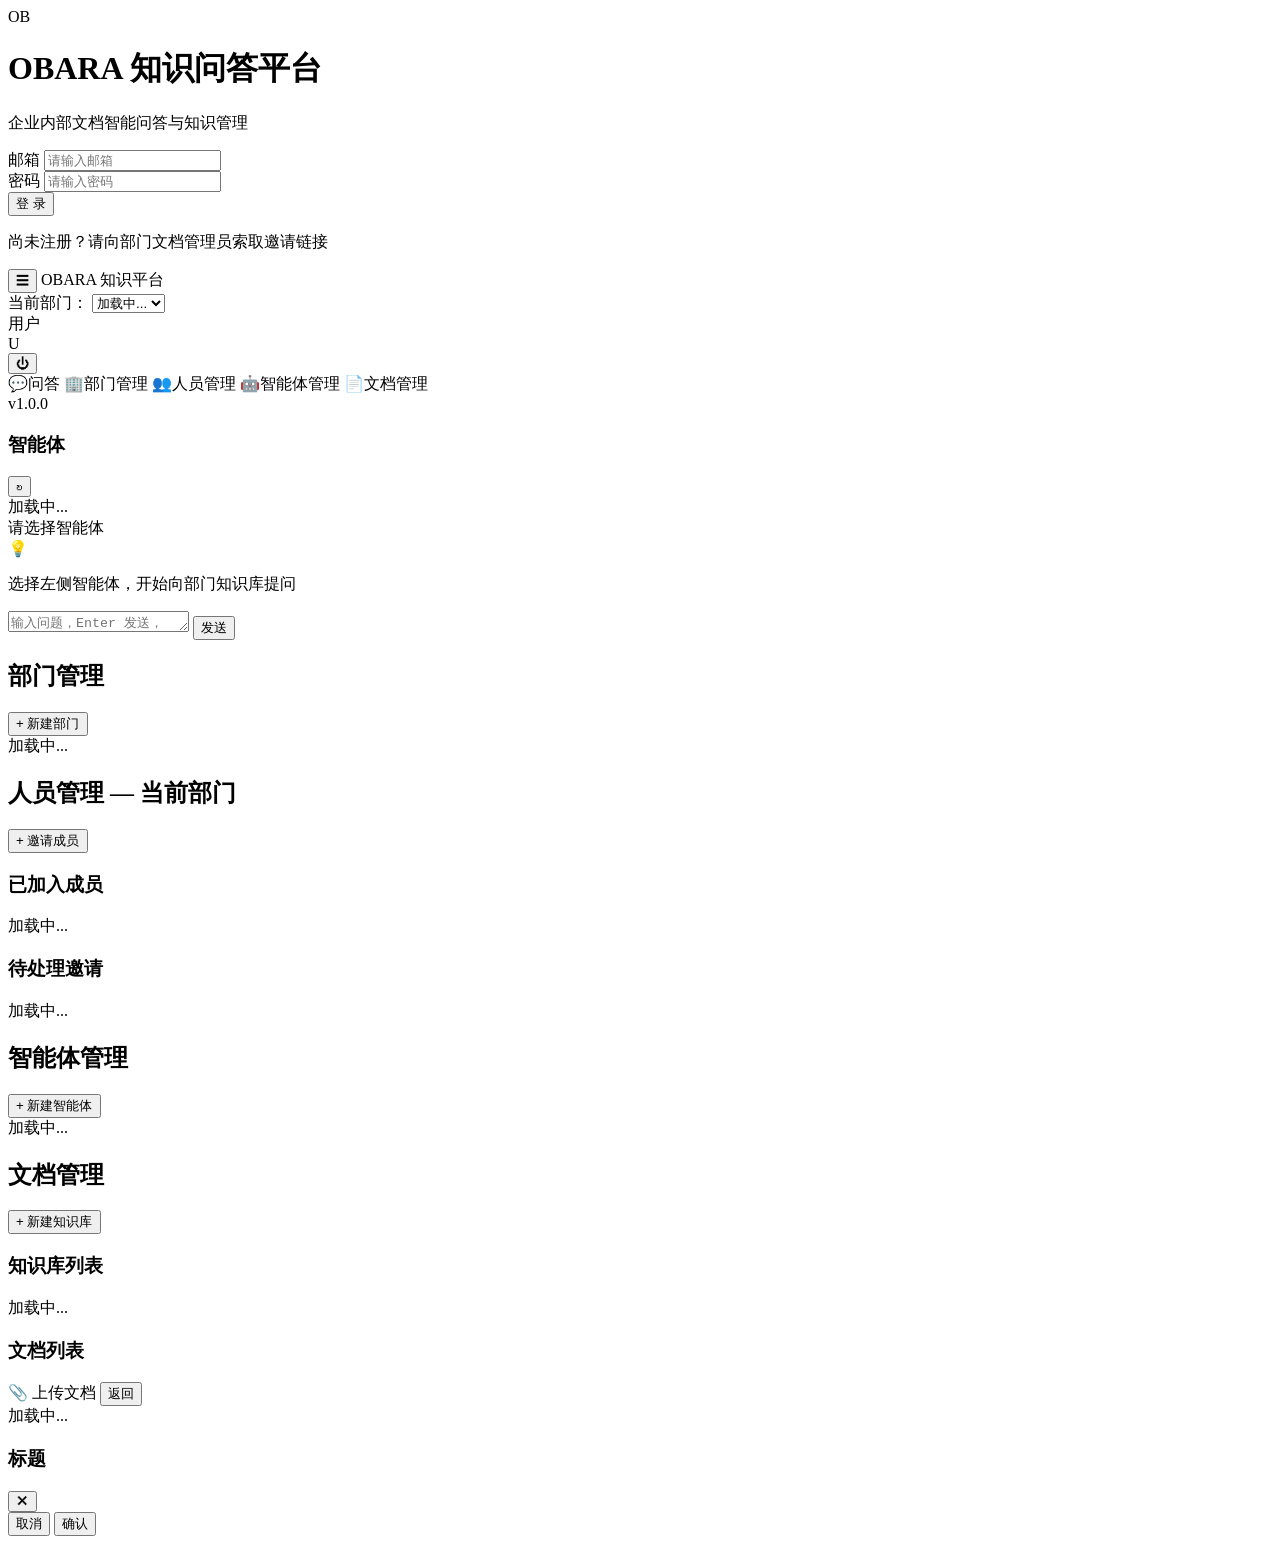
==== portal/index.html @ 09c195a7 "feat: 新增多租户门户及相关初始化脚本和文档 新增多租户部门隔离方案文档、16个部门人员数据、多租户初始化脚本、新端口门户（含静态页面、样式、服务端），更新.gitignore和README、sc" ====
<!DOCTYPE html>
<html lang="zh-CN">
<head>
  <meta charset="UTF-8" />
  <meta name="viewport" content="width=device-width, initial-scale=1.0" />
  <title>OBARA 知识问答平台</title>
  <link rel="stylesheet" href="/styles.css" />
</head>
<body>
  <!-- 登录页 -->
  <div id="login-page" class="login-page">
    <div class="login-card">
      <div class="login-logo">
        <div class="logo-icon">OB</div>
        <h1>OBARA 知识问答平台</h1>
        <p class="login-subtitle">企业内部文档智能问答与知识管理</p>
      </div>
      <form id="login-form" class="login-form">
        <div class="form-group">
          <label>邮箱</label>
          <input type="email" id="login-email" placeholder="请输入邮箱" required />
        </div>
        <div class="form-group">
          <label>密码</label>
          <input type="password" id="login-password" placeholder="请输入密码" required />
        </div>
        <button type="submit" class="btn btn-primary btn-block">登 录</button>
        <p class="login-hint">尚未注册？请向部门文档管理员索取邀请链接</p>
      </form>
    </div>
  </div>

  <!-- 主应用 -->
  <div id="app" class="app hidden">
    <!-- 顶部栏 -->
    <header class="topbar">
      <div class="topbar-left">
        <button class="sidebar-toggle" onclick="toggleSidebar()">☰</button>
        <span class="brand">OBARA 知识平台</span>
      </div>
      <div class="topbar-center">
        <div class="tenant-switcher">
          <label>当前部门：</label>
          <select id="tenant-select" onchange="switchTenant(this.value)">
            <option value="">加载中...</option>
          </select>
        </div>
      </div>
      <div class="topbar-right">
        <span id="user-name" class="user-name">用户</span>
        <div class="user-avatar" id="user-avatar">U</div>
        <button class="btn-icon" title="退出" onclick="logout()">⏻</button>
      </div>
    </header>

    <!-- 侧边栏 -->
    <aside id="sidebar" class="sidebar">
      <nav class="nav-menu">
        <a class="nav-item active" data-page="chat" onclick="showPage('chat')">
          <span class="nav-icon">💬</span><span>问答</span>
        </a>
        <a class="nav-item" data-page="departments" onclick="showPage('departments')">
          <span class="nav-icon">🏢</span><span>部门管理</span>
        </a>
        <a class="nav-item" data-page="members" onclick="showPage('members')">
          <span class="nav-icon">👥</span><span>人员管理</span>
        </a>
        <a class="nav-item" data-page="agents" onclick="showPage('agents')">
          <span class="nav-icon">🤖</span><span>智能体管理</span>
        </a>
        <a class="nav-item" data-page="documents" onclick="showPage('documents')">
          <span class="nav-icon">📄</span><span>文档管理</span>
        </a>
      </nav>
      <div class="sidebar-footer">
        <span class="version">v1.0.0</span>
      </div>
    </aside>

    <!-- 主内容区 -->
    <main id="main-content" class="main-content">
      <!-- 问答页 -->
      <section id="page-chat" class="page active">
        <div class="chat-layout">
          <div class="chat-sidebar">
            <div class="chat-sidebar-header">
              <h3>智能体</h3>
              <button class="btn-icon-sm" title="刷新" onclick="loadAgentsForChat()">↻</button>
            </div>
            <div id="agent-list" class="agent-list">
              <div class="empty-tip">加载中...</div>
            </div>
          </div>
          <div class="chat-main">
            <div id="chat-header" class="chat-header">
              <span class="chat-agent-name">请选择智能体</span>
            </div>
            <div id="chat-messages" class="chat-messages">
              <div class="chat-placeholder">
                <div class="chat-placeholder-icon">💡</div>
                <p>选择左侧智能体，开始向部门知识库提问</p>
              </div>
            </div>
            <div class="chat-input-area">
              <textarea id="chat-input" placeholder="输入问题，Enter 发送，Shift+Enter 换行..." rows="1"></textarea>
              <button class="btn btn-primary btn-send" onclick="sendMessage()">发送</button>
            </div>
          </div>
        </div>
      </section>

      <!-- 部门管理页 -->
      <section id="page-departments" class="page">
        <div class="page-header">
          <h2>部门管理</h2>
          <button class="btn btn-primary" onclick="showCreateTenantModal()">+ 新建部门</button>
        </div>
        <div class="card">
          <div id="tenant-table" class="data-table">加载中...</div>
        </div>
      </section>

      <!-- 人员管理页 -->
      <section id="page-members" class="page">
        <div class="page-header">
          <h2>人员管理 — <span id="members-dept-name" class="muted">当前部门</span></h2>
          <button class="btn btn-primary" onclick="showInviteModal()">+ 邀请成员</button>
        </div>
        <div class="card">
          <h3 class="section-title">已加入成员</h3>
          <div id="member-table" class="data-table">加载中...</div>
        </div>
        <div class="card">
          <h3 class="section-title">待处理邀请</h3>
          <div id="invitation-table" class="data-table">加载中...</div>
        </div>
      </section>

      <!-- 智能体管理页 -->
      <section id="page-agents" class="page">
        <div class="page-header">
          <h2>智能体管理</h2>
          <button class="btn btn-primary" onclick="showAgentModal()">+ 新建智能体</button>
        </div>
        <div class="card">
          <div id="agent-table" class="data-table">加载中...</div>
        </div>
      </section>

      <!-- 文档管理页 -->
      <section id="page-documents" class="page">
        <div class="page-header">
          <h2>文档管理</h2>
          <button class="btn btn-primary" onclick="showKbModal()">+ 新建知识库</button>
        </div>
        <div class="card">
          <h3 class="section-title">知识库列表</h3>
          <div id="kb-table" class="data-table">加载中...</div>
        </div>
        <div id="kb-detail" class="card hidden">
          <div class="page-header">
            <h3 id="kb-detail-title">文档列表</h3>
            <div>
              <label class="btn btn-secondary">
                📎 上传文档
                <input type="file" id="doc-upload" multiple style="display:none" onchange="uploadDocuments(this)" />
              </label>
              <button class="btn btn-ghost" onclick="closeKbDetail()">返回</button>
            </div>
          </div>
          <div id="doc-table" class="data-table">加载中...</div>
        </div>
      </section>
    </main>
  </div>

  <!-- 通用弹窗 -->
  <div id="modal-overlay" class="modal-overlay hidden" onclick="closeModal(event)">
    <div class="modal" onclick="event.stopPropagation()">
      <div class="modal-header">
        <h3 id="modal-title">标题</h3>
        <button class="btn-icon" onclick="closeModal()">✕</button>
      </div>
      <div id="modal-body" class="modal-body"></div>
      <div class="modal-footer">
        <button class="btn btn-ghost" onclick="closeModal()">取消</button>
        <button id="modal-confirm" class="btn btn-primary">确认</button>
      </div>
    </div>
  </div>

  <!-- Toast -->
  <div id="toast" class="toast hidden"></div>

  <script src="/app.js"></script>
</body>
</html>
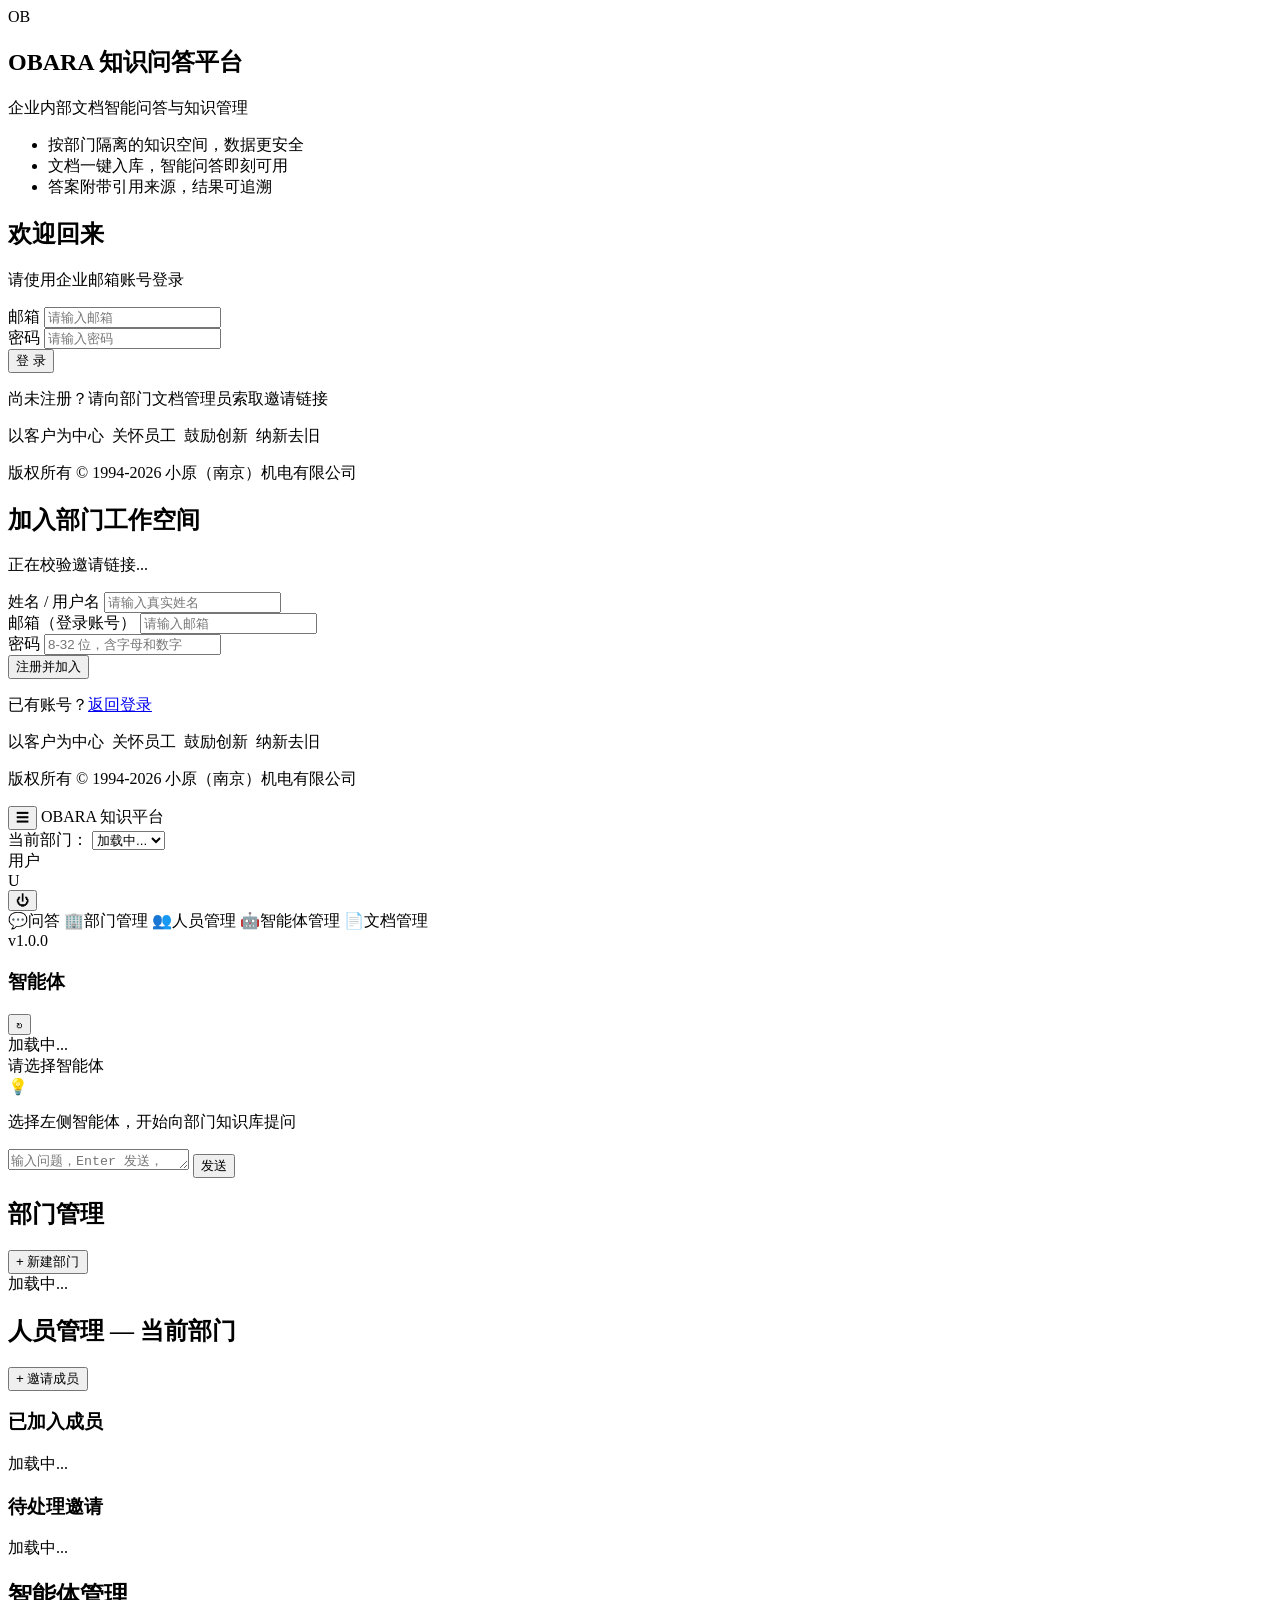
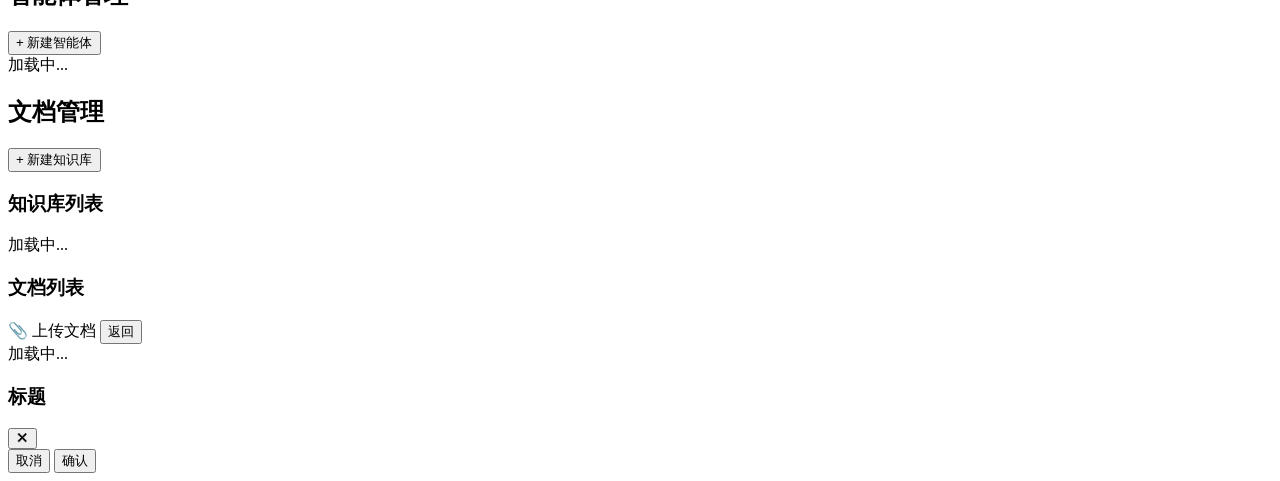
==== commit aee4cd88: "feat: 多租户邮箱规范化及门户界面优化 - 新增 gen-emails.py 脚本，按「姓全拼+名首字母」规则生成企业邮箱 - 更新 docs 文档，新增邮箱生成规则和多部门人员处理说明 - 优化" ====
--- a/portal/index.html
+++ b/portal/index.html
@@ -9,25 +9,75 @@
 <body>
   <!-- 登录页 -->
   <div id="login-page" class="login-page">
-    <div class="login-card">
-      <div class="login-logo">
-        <div class="logo-icon">OB</div>
-        <h1>OBARA 知识问答平台</h1>
-        <p class="login-subtitle">企业内部文档智能问答与知识管理</p>
-      </div>
-      <form id="login-form" class="login-form">
-        <div class="form-group">
-          <label>邮箱</label>
-          <input type="email" id="login-email" placeholder="请输入邮箱" required />
-        </div>
-        <div class="form-group">
-          <label>密码</label>
-          <input type="password" id="login-password" placeholder="请输入密码" required />
-        </div>
-        <button type="submit" class="btn btn-primary btn-block">登 录</button>
-        <p class="login-hint">尚未注册？请向部门文档管理员索取邀请链接</p>
-      </form>
+    <div class="login-shell">
+      <section class="login-brand">
+        <div class="brand-mark">OB</div>
+        <h1 class="brand-title">OBARA 知识问答平台</h1>
+        <p class="brand-subtitle">企业内部文档智能问答与知识管理</p>
+        <ul class="brand-points">
+          <li>按部门隔离的知识空间，数据更安全</li>
+          <li>文档一键入库，智能问答即刻可用</li>
+          <li>答案附带引用来源，结果可追溯</li>
+        </ul>
+      </section>
+
+      <section class="login-card">
+        <header class="login-card-head">
+          <h2>欢迎回来</h2>
+          <p>请使用企业邮箱账号登录</p>
+        </header>
+        <form id="login-form" class="login-form">
+          <div class="form-group">
+            <label for="login-email">邮箱</label>
+            <input type="email" id="login-email" placeholder="请输入邮箱" autocomplete="username" required />
+          </div>
+          <div class="form-group">
+            <label for="login-password">密码</label>
+            <input type="password" id="login-password" placeholder="请输入密码" autocomplete="current-password" required />
+          </div>
+          <button type="submit" class="btn btn-primary btn-block">登 录</button>
+          <p class="login-hint">尚未注册？请向部门文档管理员索取邀请链接</p>
+        </form>
+      </section>
     </div>
+
+    <footer class="login-footer">
+      <p class="footer-slogan">以客户为中心&nbsp;&nbsp;关怀员工&nbsp;&nbsp;鼓励创新&nbsp;&nbsp;纳新去旧</p>
+      <p class="footer-copy">版权所有 © 1994-<span class="footer-year">2026</span>&nbsp;小原（南京）机电有限公司</p>
+    </footer>
+  </div>
+
+  <!-- 邀请注册页（/register?token=...） -->
+  <div id="register-page" class="login-page hidden">
+    <div class="login-shell login-shell-center">
+      <section class="login-card">
+        <header class="login-card-head">
+          <h2>加入部门工作空间</h2>
+          <p id="register-subtitle">正在校验邀请链接...</p>
+        </header>
+        <form id="register-form" class="login-form">
+          <div class="form-group">
+            <label for="register-username">姓名 / 用户名</label>
+            <input id="register-username" placeholder="请输入真实姓名" required />
+          </div>
+          <div class="form-group">
+            <label for="register-email">邮箱（登录账号）</label>
+            <input type="email" id="register-email" placeholder="请输入邮箱" autocomplete="username" required />
+          </div>
+          <div class="form-group">
+            <label for="register-password">密码</label>
+            <input type="password" id="register-password" placeholder="8-32 位，含字母和数字" autocomplete="new-password" required />
+          </div>
+          <button type="submit" class="btn btn-primary btn-block">注册并加入</button>
+          <p class="login-hint">已有账号？<a href="/" onclick="event.preventDefault();showLoginOnly()">返回登录</a></p>
+        </form>
+      </section>
+    </div>
+
+    <footer class="login-footer">
+      <p class="footer-slogan">以客户为中心&nbsp;&nbsp;关怀员工&nbsp;&nbsp;鼓励创新&nbsp;&nbsp;纳新去旧</p>
+      <p class="footer-copy">版权所有 © 1994-<span class="footer-year">2026</span>&nbsp;小原（南京）机电有限公司</p>
+    </footer>
   </div>
 
   <!-- 主应用 -->
@@ -113,7 +163,7 @@
       <section id="page-departments" class="page">
         <div class="page-header">
           <h2>部门管理</h2>
-          <button class="btn btn-primary" onclick="showCreateTenantModal()">+ 新建部门</button>
+          <button id="btn-create-tenant" class="btn btn-primary hidden" onclick="showCreateTenantModal()">+ 新建部门</button>
         </div>
         <div class="card">
           <div id="tenant-table" class="data-table">加载中...</div>
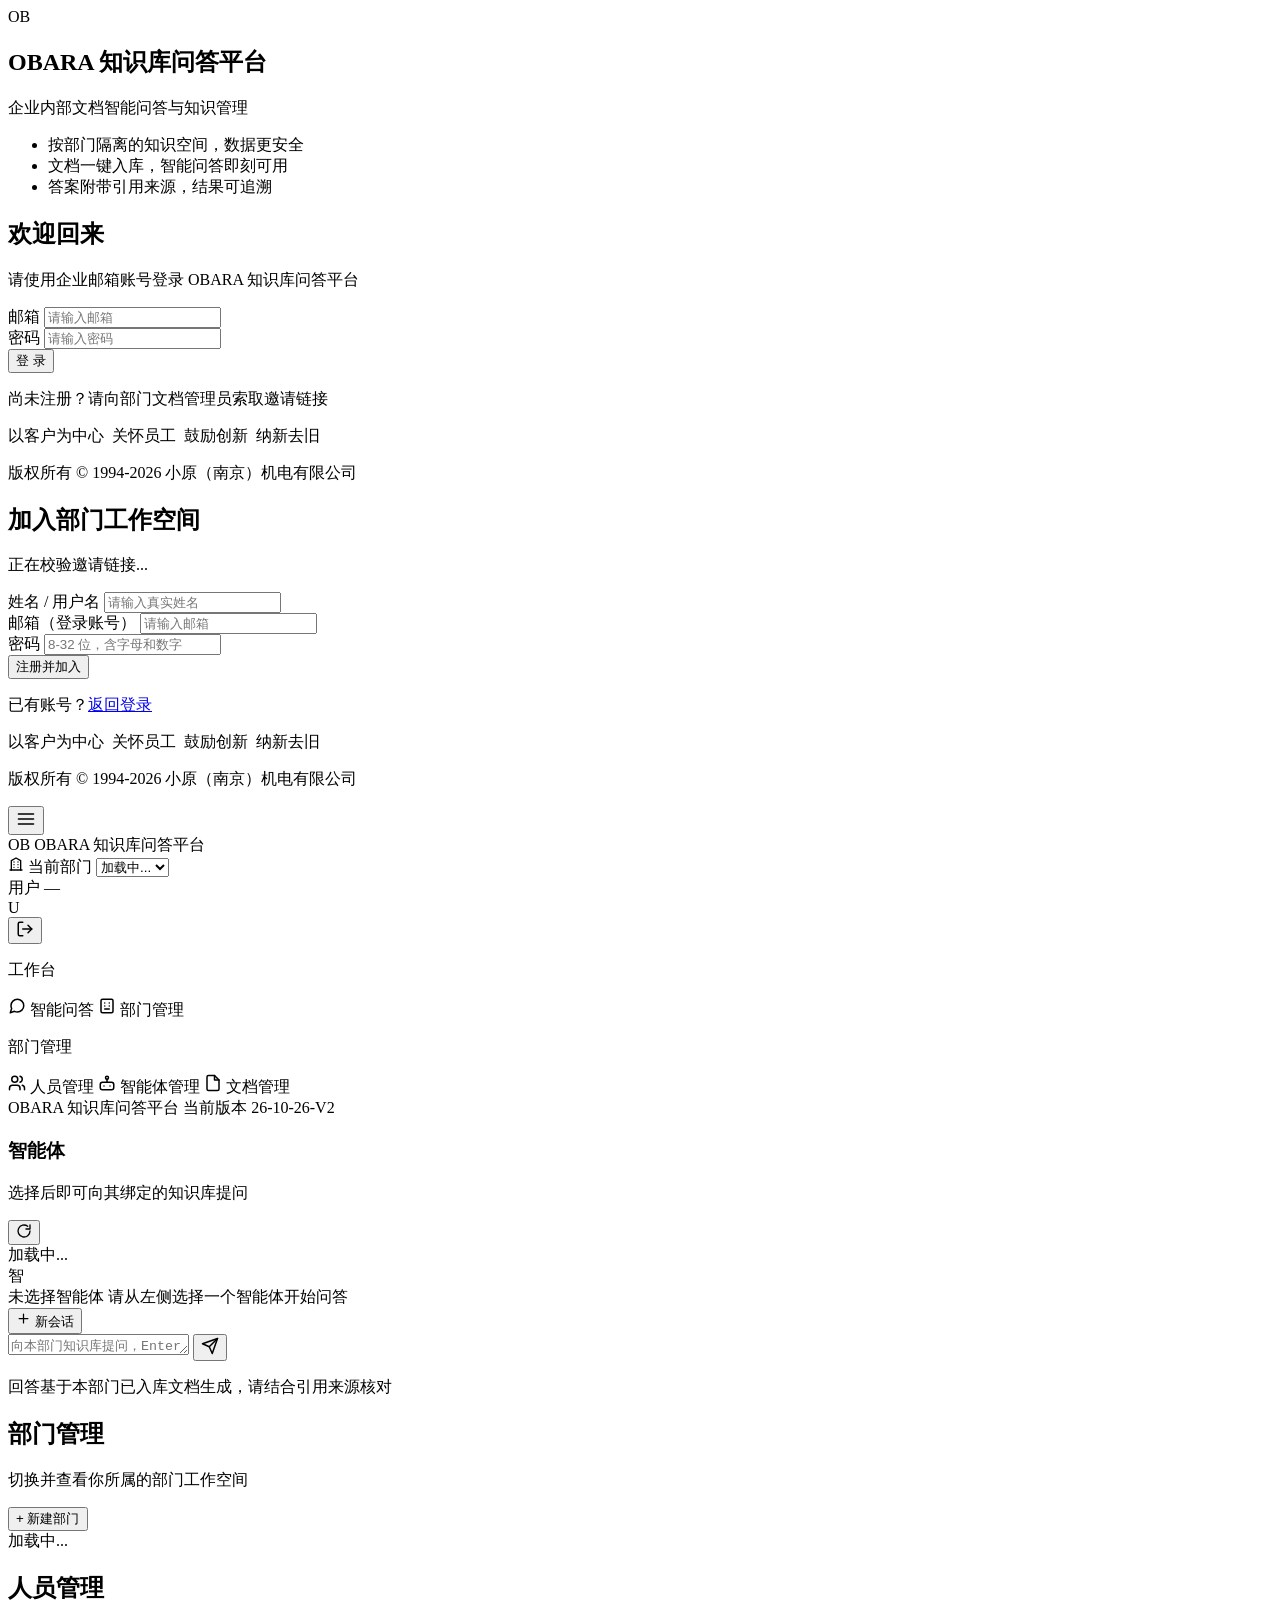
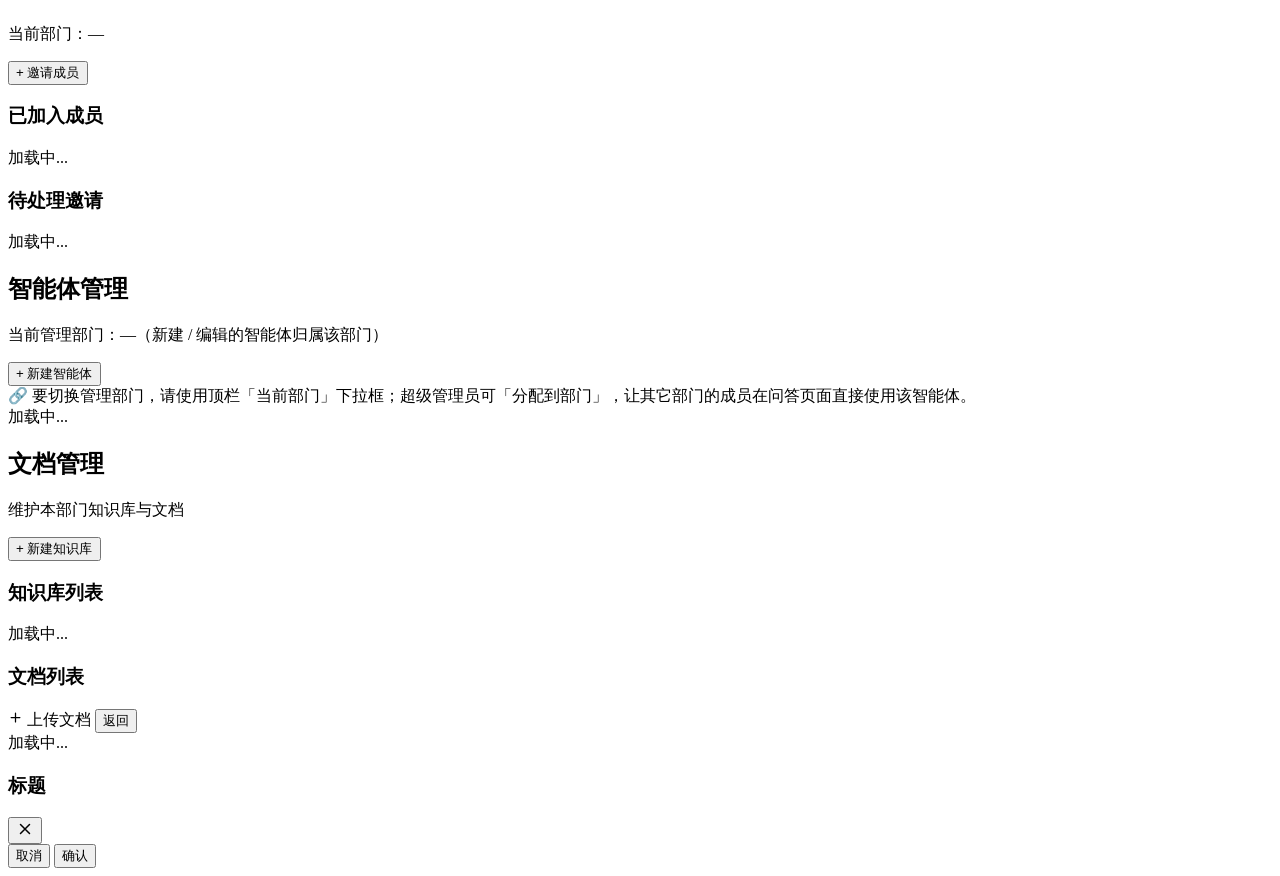
==== commit 41c5e2c6: "feat: 添加门户开机自启与一键启停功能，优化多租户初始化逻辑 本次提交主要包含以下改动： 1. 新增门户构建版本号打标脚本，启动时自动生成版本信息 2. 新增 systemd 开机自启安装脚本，支" ====
--- a/portal/index.html
+++ b/portal/index.html
@@ -3,16 +3,20 @@
 <head>
   <meta charset="UTF-8" />
   <meta name="viewport" content="width=device-width, initial-scale=1.0" />
-  <title>OBARA 知识问答平台</title>
+  <meta name="description" content="OBARA 知识库问答平台 — 企业内部文档智能问答与知识管理" />
+  <title>OBARA 知识库问答平台</title>
+  <link rel="icon" type="image/svg+xml" href="data:image/svg+xml,%3Csvg xmlns='http://www.w3.org/2000/svg' viewBox='0 0 64 64'%3E%3Cdefs%3E%3ClinearGradient id='g' x1='0' y1='0' x2='1' y2='1'%3E%3Cstop offset='0' stop-color='%232563eb'/%3E%3Cstop offset='1' stop-color='%231a56db'/%3E%3C/linearGradient%3E%3C/defs%3E%3Crect width='64' height='64' rx='16' fill='url(%23g)'/%3E%3Ctext x='32' y='43' font-size='30' font-family='Helvetica,Arial,sans-serif' font-weight='700' fill='white' text-anchor='middle'%3EOB%3C/text%3E%3C/svg%3E" />
   <link rel="stylesheet" href="/styles.css" />
 </head>
 <body>
-  <!-- 登录页 -->
+  <!-- ============ 登录页 ============ -->
   <div id="login-page" class="login-page">
     <div class="login-shell">
       <section class="login-brand">
-        <div class="brand-mark">OB</div>
-        <h1 class="brand-title">OBARA 知识问答平台</h1>
+        <div class="brand-mark">
+          <span>OB</span>
+        </div>
+        <h1 class="brand-title">OBARA 知识库问答平台</h1>
         <p class="brand-subtitle">企业内部文档智能问答与知识管理</p>
         <ul class="brand-points">
           <li>按部门隔离的知识空间，数据更安全</li>
@@ -24,7 +28,7 @@
       <section class="login-card">
         <header class="login-card-head">
           <h2>欢迎回来</h2>
-          <p>请使用企业邮箱账号登录</p>
+          <p>请使用企业邮箱账号登录 OBARA 知识库问答平台</p>
         </header>
         <form id="login-form" class="login-form">
           <div class="form-group">
@@ -47,7 +51,7 @@
     </footer>
   </div>
 
-  <!-- 邀请注册页（/register?token=...） -->
+  <!-- ============ 邀请注册页（/register?token=...） ============ -->
   <div id="register-page" class="login-page hidden">
     <div class="login-shell login-shell-center">
       <section class="login-card">
@@ -80,148 +84,213 @@
     </footer>
   </div>
 
-  <!-- 主应用 -->
+  <!-- ============ 主应用 ============ -->
   <div id="app" class="app hidden">
     <!-- 顶部栏 -->
     <header class="topbar">
       <div class="topbar-left">
-        <button class="sidebar-toggle" onclick="toggleSidebar()">☰</button>
-        <span class="brand">OBARA 知识平台</span>
-      </div>
+        <button class="icon-btn sidebar-toggle" title="展开/收起侧边栏" onclick="toggleSidebar()">
+          <svg viewBox="0 0 24 24" width="20" height="20" fill="none" stroke="currentColor" stroke-width="2" stroke-linecap="round"><path d="M3 6h18M3 12h18M3 18h18"/></svg>
+        </button>
+        <div class="brand">
+          <span class="brand-logo">OB</span>
+          <span class="brand-text">OBARA 知识库问答平台</span>
+        </div>
+      </div>
+
       <div class="topbar-center">
         <div class="tenant-switcher">
-          <label>当前部门：</label>
+          <svg class="tenant-icon" viewBox="0 0 24 24" width="16" height="16" fill="none" stroke="currentColor" stroke-width="2" stroke-linecap="round" stroke-linejoin="round"><path d="M3 21h18"/><path d="M5 21V7l7-4 7 4v14"/><path d="M9 9h.01M15 9h.01M9 13h.01M15 13h.01M9 17h.01M15 17h.01"/></svg>
+          <label for="tenant-select">当前部门</label>
           <select id="tenant-select" onchange="switchTenant(this.value)">
             <option value="">加载中...</option>
           </select>
         </div>
       </div>
+
       <div class="topbar-right">
-        <span id="user-name" class="user-name">用户</span>
-        <div class="user-avatar" id="user-avatar">U</div>
-        <button class="btn-icon" title="退出" onclick="logout()">⏻</button>
+        <div class="user-box">
+          <div class="user-info">
+            <span id="user-name" class="user-name">用户</span>
+            <span id="user-role" class="role-chip role-chip-none">—</span>
+          </div>
+          <div class="user-avatar" id="user-avatar">U</div>
+          <button class="icon-btn" title="退出登录" onclick="logout()">
+            <svg viewBox="0 0 24 24" width="18" height="18" fill="none" stroke="currentColor" stroke-width="2" stroke-linecap="round" stroke-linejoin="round"><path d="M9 21H5a2 2 0 0 1-2-2V5a2 2 0 0 1 2-2h4"/><path d="m16 17 5-5-5-5"/><path d="M21 12H9"/></svg>
+          </button>
+        </div>
       </div>
     </header>
 
-    <!-- 侧边栏 -->
-    <aside id="sidebar" class="sidebar">
-      <nav class="nav-menu">
-        <a class="nav-item active" data-page="chat" onclick="showPage('chat')">
-          <span class="nav-icon">💬</span><span>问答</span>
-        </a>
-        <a class="nav-item" data-page="departments" onclick="showPage('departments')">
-          <span class="nav-icon">🏢</span><span>部门管理</span>
-        </a>
-        <a class="nav-item" data-page="members" onclick="showPage('members')">
-          <span class="nav-icon">👥</span><span>人员管理</span>
-        </a>
-        <a class="nav-item" data-page="agents" onclick="showPage('agents')">
-          <span class="nav-icon">🤖</span><span>智能体管理</span>
-        </a>
-        <a class="nav-item" data-page="documents" onclick="showPage('documents')">
-          <span class="nav-icon">📄</span><span>文档管理</span>
-        </a>
-      </nav>
-      <div class="sidebar-footer">
-        <span class="version">v1.0.0</span>
-      </div>
-    </aside>
-
-    <!-- 主内容区 -->
-    <main id="main-content" class="main-content">
-      <!-- 问答页 -->
-      <section id="page-chat" class="page active">
-        <div class="chat-layout">
-          <div class="chat-sidebar">
-            <div class="chat-sidebar-header">
-              <h3>智能体</h3>
-              <button class="btn-icon-sm" title="刷新" onclick="loadAgentsForChat()">↻</button>
-            </div>
-            <div id="agent-list" class="agent-list">
-              <div class="empty-tip">加载中...</div>
-            </div>
-          </div>
-          <div class="chat-main">
-            <div id="chat-header" class="chat-header">
-              <span class="chat-agent-name">请选择智能体</span>
-            </div>
-            <div id="chat-messages" class="chat-messages">
-              <div class="chat-placeholder">
-                <div class="chat-placeholder-icon">💡</div>
-                <p>选择左侧智能体，开始向部门知识库提问</p>
+    <!-- 主体 -->
+    <div class="app-body">
+      <!-- 侧边栏 -->
+      <aside id="sidebar" class="sidebar">
+        <nav class="nav-menu">
+          <p class="nav-group-title">工作台</p>
+          <a class="nav-item active" data-page="chat" onclick="showPage('chat')">
+            <span class="nav-icon"><svg viewBox="0 0 24 24" width="18" height="18" fill="none" stroke="currentColor" stroke-width="2" stroke-linecap="round" stroke-linejoin="round"><path d="M21 11.5a8.5 8.5 0 0 1-8.5 8.5 8.4 8.4 0 0 1-3.8-.9L3 21l1.9-5.6A8.4 8.4 0 0 1 4 11.5 8.5 8.5 0 0 1 12.5 3 8.5 8.5 0 0 1 21 11.5z"/></svg></span>
+            <span>智能问答</span>
+          </a>
+          <a class="nav-item" data-page="departments" onclick="showPage('departments')">
+            <span class="nav-icon"><svg viewBox="0 0 24 24" width="18" height="18" fill="none" stroke="currentColor" stroke-width="2" stroke-linecap="round" stroke-linejoin="round"><rect x="4" y="3" width="16" height="18" rx="2"/><path d="M9 8h.01M15 8h.01M9 12h.01M15 12h.01M9 16h6"/></svg></span>
+            <span>部门管理</span>
+          </a>
+
+          <div class="nav-group" id="nav-group-admin">
+            <p class="nav-group-title">部门管理</p>
+            <a class="nav-item" data-page="members" onclick="showPage('members')">
+              <span class="nav-icon"><svg viewBox="0 0 24 24" width="18" height="18" fill="none" stroke="currentColor" stroke-width="2" stroke-linecap="round" stroke-linejoin="round"><path d="M16 21v-2a4 4 0 0 0-4-4H6a4 4 0 0 0-4 4v2"/><circle cx="9" cy="7" r="4"/><path d="M22 21v-2a4 4 0 0 0-3-3.87"/><path d="M16 3.13a4 4 0 0 1 0 7.75"/></svg></span>
+              <span>人员管理</span>
+            </a>
+            <a class="nav-item" data-page="agents" onclick="showPage('agents')">
+              <span class="nav-icon"><svg viewBox="0 0 24 24" width="18" height="18" fill="none" stroke="currentColor" stroke-width="2" stroke-linecap="round" stroke-linejoin="round"><rect x="3" y="11" width="18" height="10" rx="3"/><circle cx="12" cy="5" r="2"/><path d="M12 7v4M8 16h.01M16 16h.01"/></svg></span>
+              <span>智能体管理</span>
+            </a>
+            <a class="nav-item" data-page="documents" onclick="showPage('documents')">
+              <span class="nav-icon"><svg viewBox="0 0 24 24" width="18" height="18" fill="none" stroke="currentColor" stroke-width="2" stroke-linecap="round" stroke-linejoin="round"><path d="M14 2H6a2 2 0 0 0-2 2v16a2 2 0 0 0 2 2h12a2 2 0 0 0 2-2V8z"/><path d="M14 2v6h6"/></svg></span>
+              <span>文档管理</span>
+            </a>
+          </div>
+        </nav>
+
+        <div class="sidebar-footer">
+          <span class="brand-line">OBARA 知识库问答平台</span>
+          <span class="version" id="build-version" data-date="26-10-26" data-build="2">当前版本 26-10-26-V2</span>
+        </div>
+      </aside>
+
+      <!-- 主内容区 -->
+      <main id="main-content" class="main-content">
+        <!-- 问答页 -->
+        <section id="page-chat" class="page active">
+          <div class="chat-layout">
+            <aside class="chat-sidebar">
+              <div class="chat-sidebar-head">
+                <div class="chat-sidebar-title">
+                  <h3>智能体</h3>
+                  <p>选择后即可向其绑定的知识库提问</p>
+                </div>
+                <button class="icon-btn" title="刷新智能体列表" onclick="loadAgentsForChat()">
+                  <svg viewBox="0 0 24 24" width="16" height="16" fill="none" stroke="currentColor" stroke-width="2" stroke-linecap="round" stroke-linejoin="round"><path d="M21 12a9 9 0 1 1-3.5-7.1"/><path d="M21 3v6h-6"/></svg>
+                </button>
               </div>
-            </div>
-            <div class="chat-input-area">
-              <textarea id="chat-input" placeholder="输入问题，Enter 发送，Shift+Enter 换行..." rows="1"></textarea>
-              <button class="btn btn-primary btn-send" onclick="sendMessage()">发送</button>
-            </div>
-          </div>
-        </div>
-      </section>
-
-      <!-- 部门管理页 -->
-      <section id="page-departments" class="page">
-        <div class="page-header">
-          <h2>部门管理</h2>
-          <button id="btn-create-tenant" class="btn btn-primary hidden" onclick="showCreateTenantModal()">+ 新建部门</button>
-        </div>
-        <div class="card">
-          <div id="tenant-table" class="data-table">加载中...</div>
-        </div>
-      </section>
-
-      <!-- 人员管理页 -->
-      <section id="page-members" class="page">
-        <div class="page-header">
-          <h2>人员管理 — <span id="members-dept-name" class="muted">当前部门</span></h2>
-          <button class="btn btn-primary" onclick="showInviteModal()">+ 邀请成员</button>
-        </div>
-        <div class="card">
-          <h3 class="section-title">已加入成员</h3>
-          <div id="member-table" class="data-table">加载中...</div>
-        </div>
-        <div class="card">
-          <h3 class="section-title">待处理邀请</h3>
-          <div id="invitation-table" class="data-table">加载中...</div>
-        </div>
-      </section>
-
-      <!-- 智能体管理页 -->
-      <section id="page-agents" class="page">
-        <div class="page-header">
-          <h2>智能体管理</h2>
-          <button class="btn btn-primary" onclick="showAgentModal()">+ 新建智能体</button>
-        </div>
-        <div class="card">
-          <div id="agent-table" class="data-table">加载中...</div>
-        </div>
-      </section>
-
-      <!-- 文档管理页 -->
-      <section id="page-documents" class="page">
-        <div class="page-header">
-          <h2>文档管理</h2>
-          <button class="btn btn-primary" onclick="showKbModal()">+ 新建知识库</button>
-        </div>
-        <div class="card">
-          <h3 class="section-title">知识库列表</h3>
-          <div id="kb-table" class="data-table">加载中...</div>
-        </div>
-        <div id="kb-detail" class="card hidden">
+              <div id="agent-list" class="agent-list">
+                <div class="empty-tip">加载中...</div>
+              </div>
+            </aside>
+
+            <div class="chat-main">
+              <header class="chat-header">
+                <div class="agent-avatar" id="chat-agent-avatar">智</div>
+                <div class="chat-agent-meta">
+                  <span class="chat-agent-name" id="chat-agent-name">未选择智能体</span>
+                  <span class="chat-agent-sub" id="chat-agent-sub">请从左侧选择一个智能体开始问答</span>
+                </div>
+                <div class="chat-header-actions">
+                  <button class="btn btn-ghost btn-sm" onclick="resetChat()">
+                    <svg viewBox="0 0 24 24" width="15" height="15" fill="none" stroke="currentColor" stroke-width="2" stroke-linecap="round" stroke-linejoin="round"><path d="M12 5v14M5 12h14"/></svg>
+                    新会话
+                  </button>
+                </div>
+              </header>
+
+              <div id="chat-messages" class="chat-messages"></div>
+
+              <div class="chat-input-area">
+                <div class="chat-input-box">
+                  <textarea id="chat-input" placeholder="向本部门知识库提问，Enter 发送，Shift + Enter 换行..." rows="1"></textarea>
+                  <button class="send-btn" id="btn-send" title="发送" onclick="sendMessage()">
+                    <svg viewBox="0 0 24 24" width="18" height="18" fill="none" stroke="currentColor" stroke-width="2" stroke-linecap="round" stroke-linejoin="round"><path d="M22 2 11 13"/><path d="M22 2 15 22l-4-9-9-4z"/></svg>
+                  </button>
+                </div>
+                <p class="chat-input-tip">回答基于本部门已入库文档生成，请结合引用来源核对</p>
+              </div>
+            </div>
+          </div>
+        </section>
+
+        <!-- 部门管理页 -->
+        <section id="page-departments" class="page">
           <div class="page-header">
-            <h3 id="kb-detail-title">文档列表</h3>
             <div>
-              <label class="btn btn-secondary">
-                📎 上传文档
-                <input type="file" id="doc-upload" multiple style="display:none" onchange="uploadDocuments(this)" />
-              </label>
-              <button class="btn btn-ghost" onclick="closeKbDetail()">返回</button>
-            </div>
-          </div>
-          <div id="doc-table" class="data-table">加载中...</div>
-        </div>
-      </section>
-    </main>
+              <h2>部门管理</h2>
+              <p class="page-subtitle">切换并查看你所属的部门工作空间</p>
+            </div>
+            <button id="btn-create-tenant" class="btn btn-primary hidden" onclick="showCreateTenantModal()">+ 新建部门</button>
+          </div>
+          <div class="card">
+            <div id="tenant-table" class="data-table">加载中...</div>
+          </div>
+        </section>
+
+        <!-- 人员管理页 -->
+        <section id="page-members" class="page">
+          <div class="page-header">
+            <div>
+              <h2>人员管理</h2>
+              <p class="page-subtitle">当前部门：<span id="members-dept-name">—</span></p>
+            </div>
+            <button id="btn-invite-member" class="btn btn-primary" onclick="showInviteModal()">+ 邀请成员</button>
+          </div>
+          <div class="card">
+            <h3 class="section-title">已加入成员</h3>
+            <div id="member-table" class="data-table">加载中...</div>
+          </div>
+          <div class="card">
+            <h3 class="section-title">待处理邀请</h3>
+            <div id="invitation-table" class="data-table">加载中...</div>
+          </div>
+        </section>
+
+        <!-- 智能体管理页 -->
+        <section id="page-agents" class="page">
+          <div class="page-header">
+            <div>
+              <h2>智能体管理</h2>
+              <p class="page-subtitle">当前管理部门：<span id="agents-dept-name">—</span>（新建 / 编辑的智能体归属该部门）</p>
+            </div>
+            <button id="btn-create-agent" class="btn btn-primary" onclick="showAgentModal()">+ 新建智能体</button>
+          </div>
+          <div class="scope-note">
+            <span class="scope-note-icon">🔗</span>
+            <span>要切换管理部门，请使用顶栏「当前部门」下拉框；超级管理员可「分配到部门」，让其它部门的成员在问答页面直接使用该智能体。</span>
+          </div>
+          <div class="card">
+            <div id="agent-table" class="data-table">加载中...</div>
+          </div>
+        </section>
+
+        <!-- 文档管理页 -->
+        <section id="page-documents" class="page">
+          <div class="page-header">
+            <div>
+              <h2>文档管理</h2>
+              <p class="page-subtitle">维护本部门知识库与文档</p>
+            </div>
+            <button id="btn-create-kb" class="btn btn-primary" onclick="showKbModal()">+ 新建知识库</button>
+          </div>
+          <div class="card">
+            <h3 class="section-title">知识库列表</h3>
+            <div id="kb-table" class="data-table">加载中...</div>
+          </div>
+          <div id="kb-detail" class="card hidden">
+            <div class="kb-detail-head">
+              <h3 id="kb-detail-title">文档列表</h3>
+              <div class="row-actions">
+                <label class="btn btn-secondary btn-sm">
+                  <svg viewBox="0 0 24 24" width="15" height="15" fill="none" stroke="currentColor" stroke-width="2" stroke-linecap="round" stroke-linejoin="round"><path d="M12 5v14M5 12h14"/></svg>
+                  上传文档
+                  <input type="file" id="doc-upload" multiple style="display:none" onchange="uploadDocuments(this)" />
+                </label>
+                <button class="btn btn-ghost btn-sm" onclick="closeKbDetail()">返回</button>
+              </div>
+            </div>
+            <div id="doc-table" class="data-table">加载中...</div>
+          </div>
+        </section>
+      </main>
+    </div>
   </div>
 
   <!-- 通用弹窗 -->
@@ -229,7 +298,9 @@
     <div class="modal" onclick="event.stopPropagation()">
       <div class="modal-header">
         <h3 id="modal-title">标题</h3>
-        <button class="btn-icon" onclick="closeModal()">✕</button>
+        <button class="icon-btn" onclick="closeModal()">
+          <svg viewBox="0 0 24 24" width="18" height="18" fill="none" stroke="currentColor" stroke-width="2" stroke-linecap="round"><path d="M18 6 6 18M6 6l12 12"/></svg>
+        </button>
       </div>
       <div id="modal-body" class="modal-body"></div>
       <div class="modal-footer">
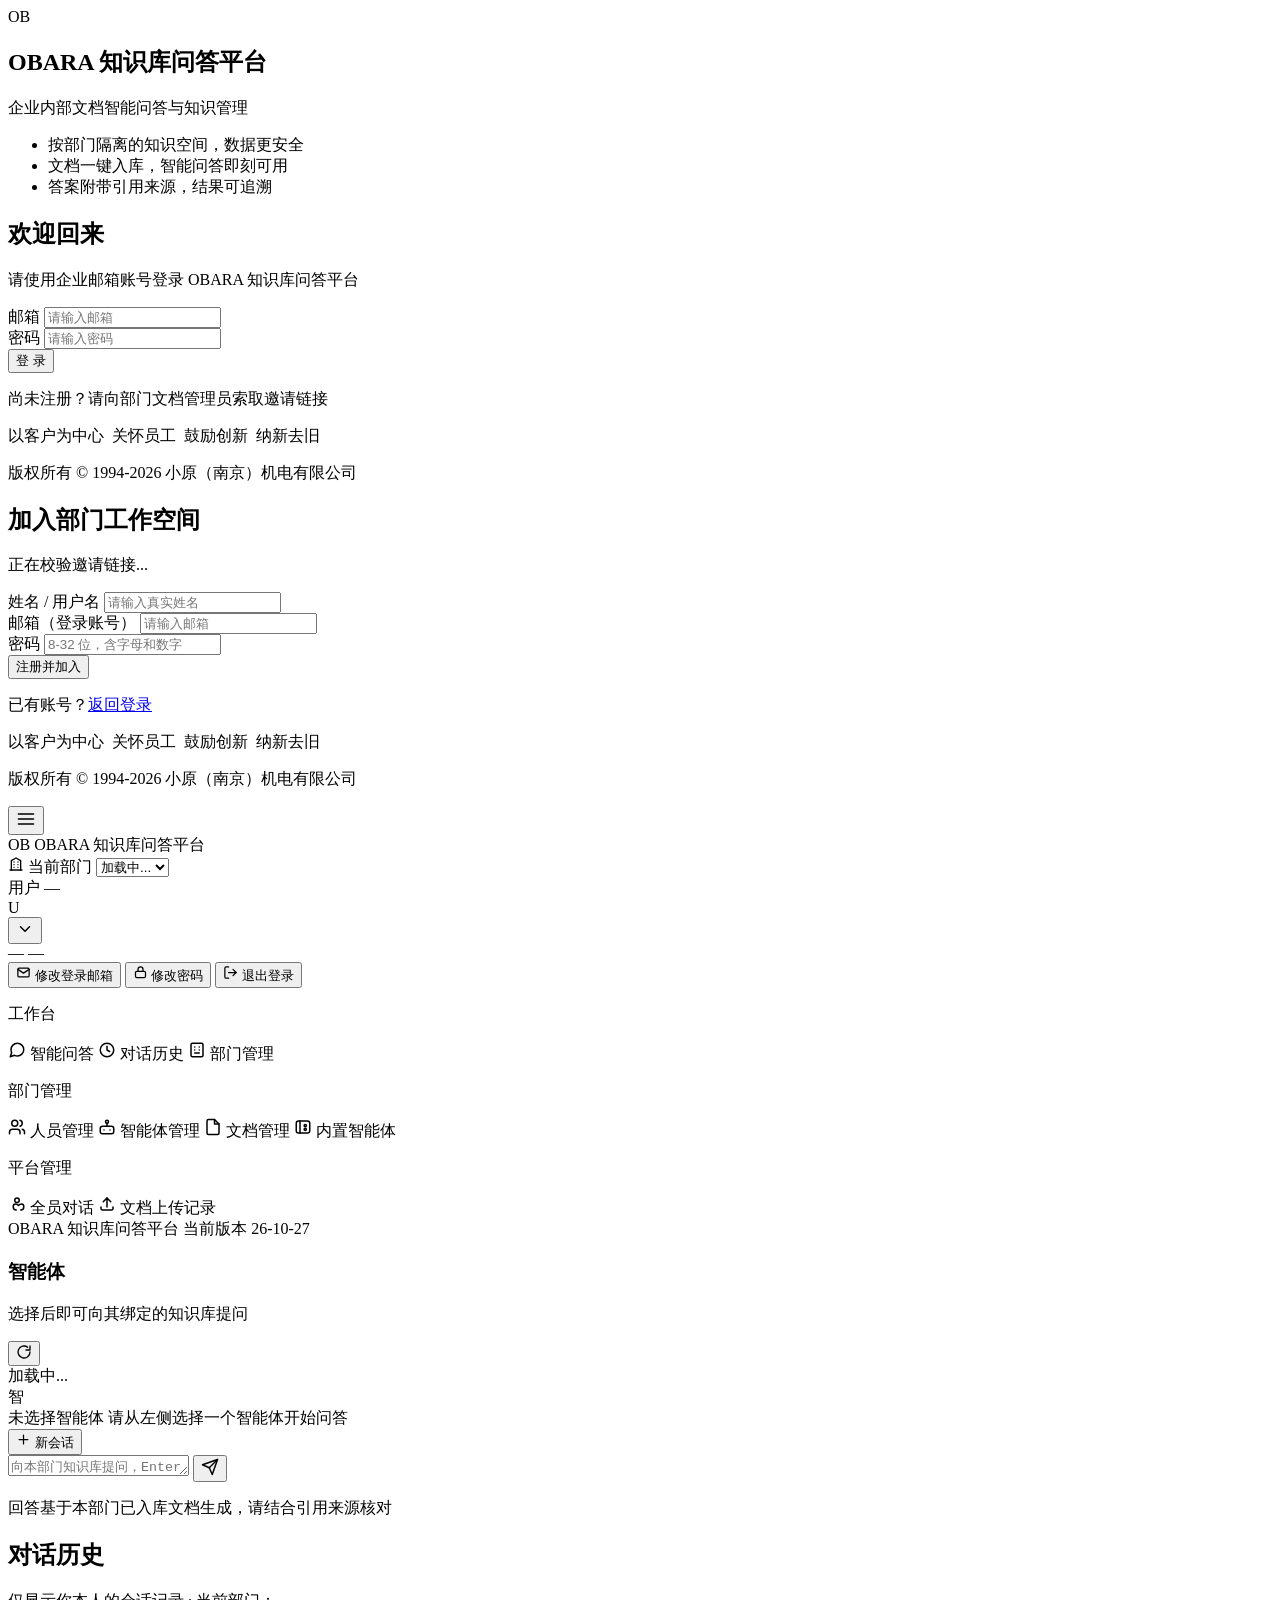
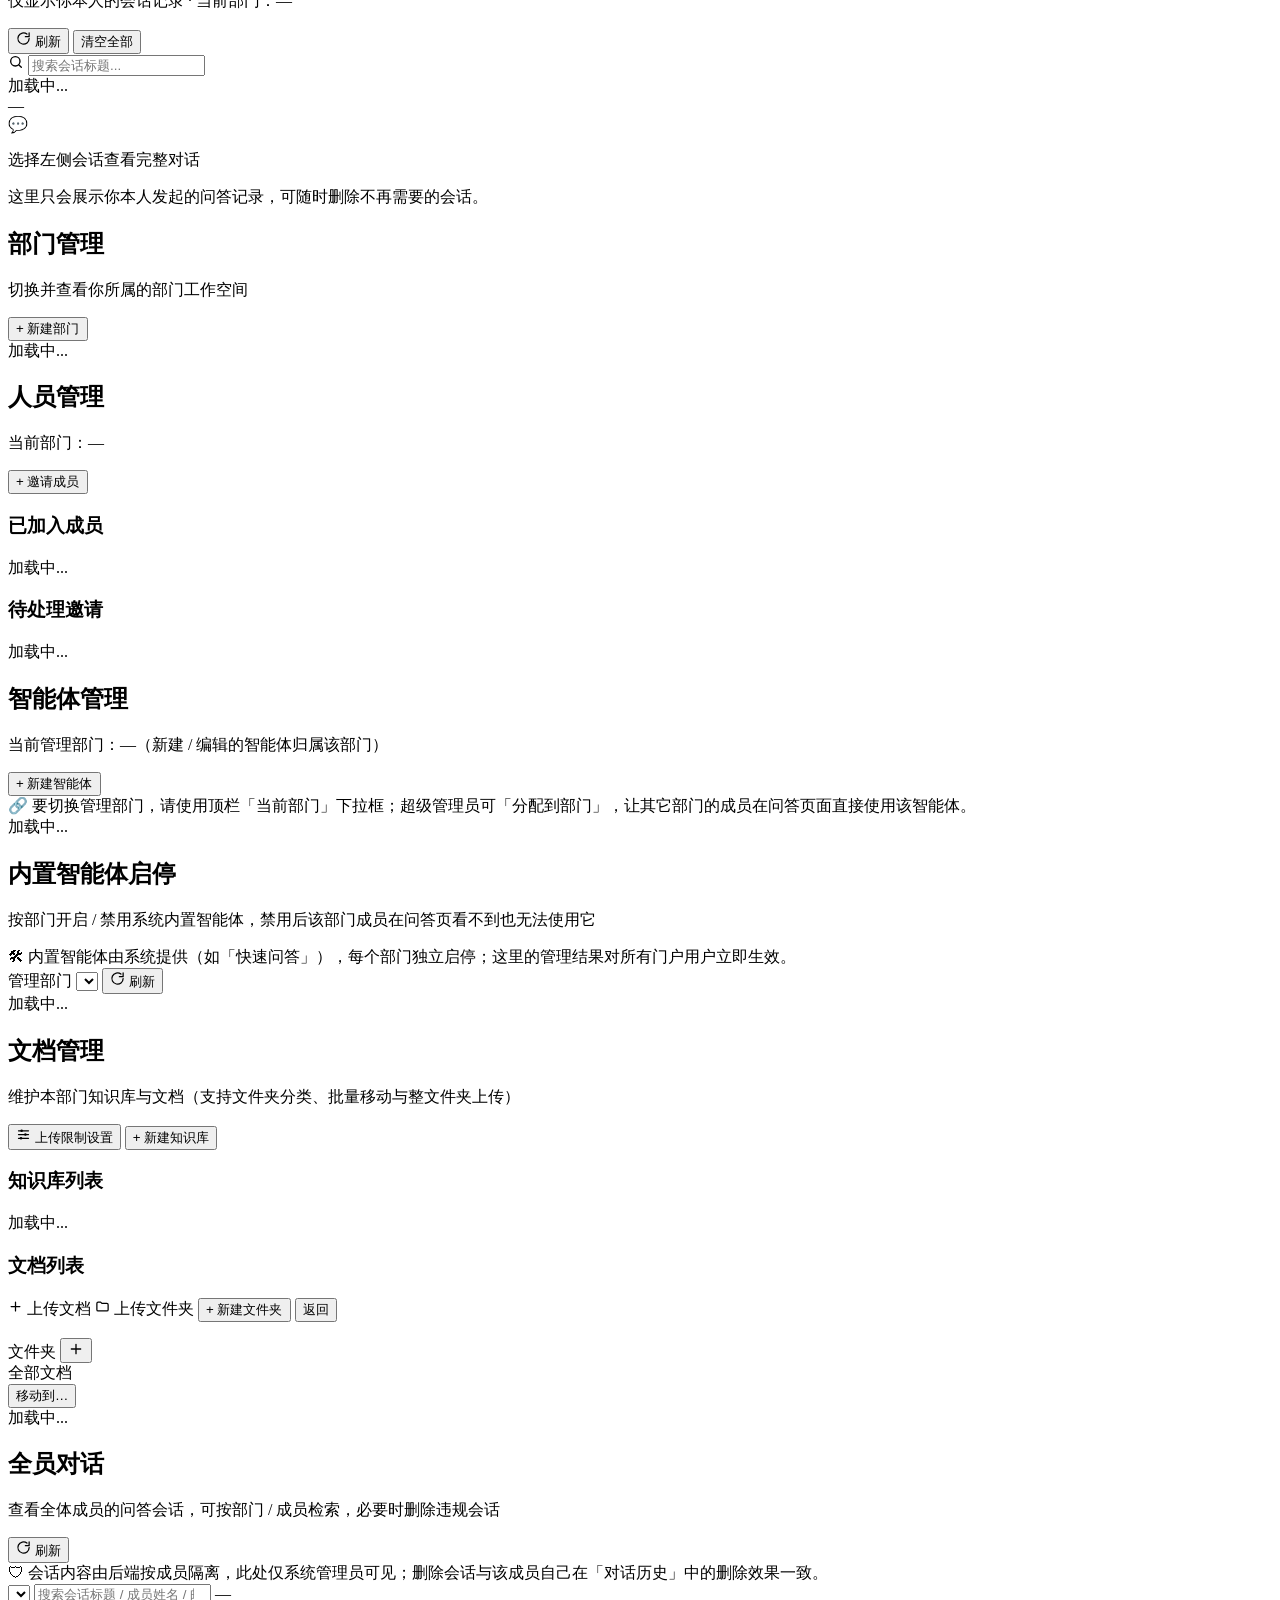
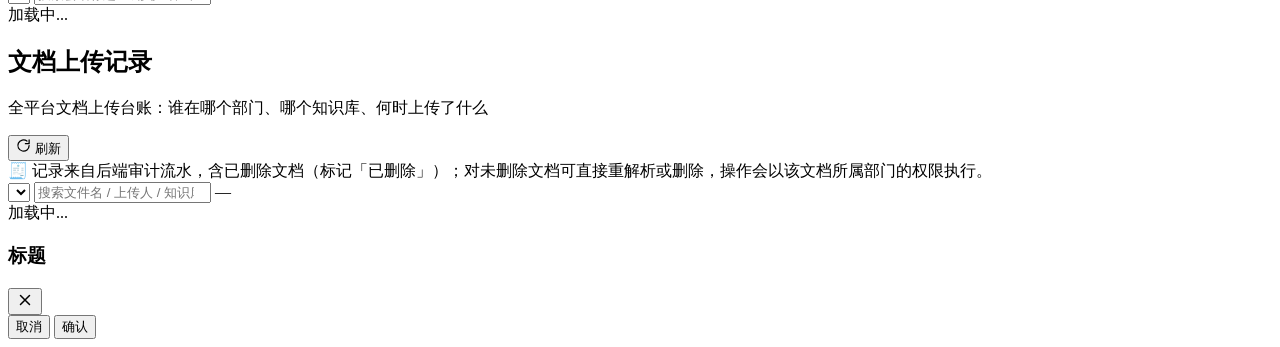
==== commit 24cdaba7: "feat: 新增多租户管理员身份保障与80端口登录守卫 - 新增超管部门身份保障脚本，保证超管默认是所有部门管理员 - 新增80端口登录守卫服务，仅超管可访问原生后台 - 新增对话历史、内置智能体、全" ====
--- a/portal/index.html
+++ b/portal/index.html
@@ -114,10 +114,28 @@
             <span id="user-name" class="user-name">用户</span>
             <span id="user-role" class="role-chip role-chip-none">—</span>
           </div>
-          <div class="user-avatar" id="user-avatar">U</div>
-          <button class="icon-btn" title="退出登录" onclick="logout()">
-            <svg viewBox="0 0 24 24" width="18" height="18" fill="none" stroke="currentColor" stroke-width="2" stroke-linecap="round" stroke-linejoin="round"><path d="M9 21H5a2 2 0 0 1-2-2V5a2 2 0 0 1 2-2h4"/><path d="m16 17 5-5-5-5"/><path d="M21 12H9"/></svg>
+          <div class="user-avatar" id="user-avatar" title="账号设置" onclick="toggleUserMenu(event)">U</div>
+          <button class="icon-btn" title="账号设置" onclick="toggleUserMenu(event)">
+            <svg viewBox="0 0 24 24" width="18" height="18" fill="none" stroke="currentColor" stroke-width="2" stroke-linecap="round" stroke-linejoin="round"><path d="m6 9 6 6 6-6"/></svg>
           </button>
+          <div id="user-menu" class="user-menu hidden">
+            <div class="user-menu-head">
+              <span id="user-menu-name" class="user-menu-title">—</span>
+              <span id="user-menu-email" class="user-menu-email">—</span>
+            </div>
+            <button class="user-menu-item" onclick="showMyEmailModal()">
+              <svg viewBox="0 0 24 24" width="15" height="15" fill="none" stroke="currentColor" stroke-width="2" stroke-linecap="round" stroke-linejoin="round"><rect x="3" y="5" width="18" height="14" rx="2"/><path d="m3 7 9 6 9-6"/></svg>
+              修改登录邮箱
+            </button>
+            <button class="user-menu-item" onclick="showMyPasswordModal()">
+              <svg viewBox="0 0 24 24" width="15" height="15" fill="none" stroke="currentColor" stroke-width="2" stroke-linecap="round" stroke-linejoin="round"><rect x="4" y="10" width="16" height="10" rx="2"/><path d="M8 10V7a4 4 0 0 1 8 0v3"/></svg>
+              修改密码
+            </button>
+            <button class="user-menu-item danger" onclick="logout()">
+              <svg viewBox="0 0 24 24" width="15" height="15" fill="none" stroke="currentColor" stroke-width="2" stroke-linecap="round" stroke-linejoin="round"><path d="M9 21H5a2 2 0 0 1-2-2V5a2 2 0 0 1 2-2h4"/><path d="m16 17 5-5-5-5"/><path d="M21 12H9"/></svg>
+              退出登录
+            </button>
+          </div>
         </div>
       </div>
     </header>
@@ -131,6 +149,10 @@
           <a class="nav-item active" data-page="chat" onclick="showPage('chat')">
             <span class="nav-icon"><svg viewBox="0 0 24 24" width="18" height="18" fill="none" stroke="currentColor" stroke-width="2" stroke-linecap="round" stroke-linejoin="round"><path d="M21 11.5a8.5 8.5 0 0 1-8.5 8.5 8.4 8.4 0 0 1-3.8-.9L3 21l1.9-5.6A8.4 8.4 0 0 1 4 11.5 8.5 8.5 0 0 1 12.5 3 8.5 8.5 0 0 1 21 11.5z"/></svg></span>
             <span>智能问答</span>
+          </a>
+          <a class="nav-item" data-page="history" onclick="showPage('history')">
+            <span class="nav-icon"><svg viewBox="0 0 24 24" width="18" height="18" fill="none" stroke="currentColor" stroke-width="2" stroke-linecap="round" stroke-linejoin="round"><circle cx="12" cy="12" r="9"/><path d="M12 7v5l3.5 2"/></svg></span>
+            <span>对话历史</span>
           </a>
           <a class="nav-item" data-page="departments" onclick="showPage('departments')">
             <span class="nav-icon"><svg viewBox="0 0 24 24" width="18" height="18" fill="none" stroke="currentColor" stroke-width="2" stroke-linecap="round" stroke-linejoin="round"><rect x="4" y="3" width="16" height="18" rx="2"/><path d="M9 8h.01M15 8h.01M9 12h.01M15 12h.01M9 16h6"/></svg></span>
@@ -151,12 +173,28 @@
               <span class="nav-icon"><svg viewBox="0 0 24 24" width="18" height="18" fill="none" stroke="currentColor" stroke-width="2" stroke-linecap="round" stroke-linejoin="round"><path d="M14 2H6a2 2 0 0 0-2 2v16a2 2 0 0 0 2 2h12a2 2 0 0 0 2-2V8z"/><path d="M14 2v6h6"/></svg></span>
               <span>文档管理</span>
             </a>
+            <a class="nav-item" data-page="builtin-agents" onclick="showPage('builtin-agents')">
+              <span class="nav-icon"><svg viewBox="0 0 24 24" width="18" height="18" fill="none" stroke="currentColor" stroke-width="2" stroke-linecap="round" stroke-linejoin="round"><rect x="3" y="4" width="18" height="16" rx="3"/><path d="M8 4v16"/><circle cx="15" cy="10" r="1.5"/><circle cx="15" cy="15" r="1.5"/></svg></span>
+              <span>内置智能体</span>
+            </a>
+          </div>
+
+          <div class="nav-group" id="nav-group-platform">
+            <p class="nav-group-title">平台管理</p>
+            <a class="nav-item" data-page="all-conversations" onclick="showPage('all-conversations')">
+              <span class="nav-icon"><svg viewBox="0 0 24 24" width="18" height="18" fill="none" stroke="currentColor" stroke-width="2" stroke-linecap="round" stroke-linejoin="round"><path d="M17 20a4 4 0 0 0 4-4v-1a3 3 0 0 0-3-3 5 5 0 0 0-4 2 5 5 0 0 0-4-2 3 3 0 0 0-3 3v1a4 4 0 0 0 4 4"/><circle cx="12" cy="7" r="3"/></svg></span>
+              <span>全员对话</span>
+            </a>
+            <a class="nav-item" data-page="upload-records" onclick="showPage('upload-records')">
+              <span class="nav-icon"><svg viewBox="0 0 24 24" width="18" height="18" fill="none" stroke="currentColor" stroke-width="2" stroke-linecap="round" stroke-linejoin="round"><path d="M12 16V4"/><path d="m7 9 5-5 5 5"/><path d="M4 16v2a2 2 0 0 0 2 2h12a2 2 0 0 0 2-2v-2"/></svg></span>
+              <span>文档上传记录</span>
+            </a>
           </div>
         </nav>
 
         <div class="sidebar-footer">
           <span class="brand-line">OBARA 知识库问答平台</span>
-          <span class="version" id="build-version" data-date="26-10-26" data-build="2">当前版本 26-10-26-V2</span>
+          <span class="version" id="build-version" data-date="26-10-27" data-build="1">当前版本 26-10-27</span>
         </div>
       </aside>
 
@@ -210,6 +248,50 @@
           </div>
         </section>
 
+        <!-- 对话历史页 -->
+        <section id="page-history" class="page">
+          <div class="page-header">
+            <div>
+              <h2>对话历史</h2>
+              <p class="page-subtitle">仅显示你本人的会话记录 · 当前部门：<span id="history-dept-name">—</span></p>
+            </div>
+            <div class="row-actions">
+              <button class="btn btn-ghost btn-sm" onclick="loadHistory()">
+                <svg viewBox="0 0 24 24" width="15" height="15" fill="none" stroke="currentColor" stroke-width="2" stroke-linecap="round" stroke-linejoin="round"><path d="M21 12a9 9 0 1 1-3.5-7.1"/><path d="M21 3v6h-6"/></svg>
+                刷新
+              </button>
+              <button class="btn btn-danger btn-sm" onclick="deleteAllSessions()">清空全部</button>
+            </div>
+          </div>
+
+          <div class="history-layout">
+            <!-- 左：会话列表 -->
+            <aside class="history-list-pane">
+              <div class="history-search">
+                <svg viewBox="0 0 24 24" width="16" height="16" fill="none" stroke="currentColor" stroke-width="2" stroke-linecap="round"><circle cx="11" cy="11" r="7"/><path d="m20 20-3.6-3.6"/></svg>
+                <input id="history-keyword" type="search" placeholder="搜索会话标题..." oninput="onHistorySearch(this.value)" />
+              </div>
+              <div id="history-list" class="history-list">
+                <div class="empty-tip">加载中...</div>
+              </div>
+              <div class="history-list-foot">
+                <span id="history-count" class="history-count">—</span>
+              </div>
+            </aside>
+
+            <!-- 右：会话详情 -->
+            <div class="history-detail-pane">
+              <div id="history-detail" class="history-detail">
+                <div class="history-empty">
+                  <div class="history-empty-mark">💬</div>
+                  <p class="history-empty-title">选择左侧会话查看完整对话</p>
+                  <p class="history-empty-desc">这里只会展示你本人发起的问答记录，可随时删除不再需要的会话。</p>
+                </div>
+              </div>
+            </div>
+          </div>
+        </section>
+
         <!-- 部门管理页 -->
         <section id="page-departments" class="page">
           <div class="page-header">
@@ -261,14 +343,45 @@
           </div>
         </section>
 
+        <!-- 内置智能体启停页（系统管理员） -->
+        <section id="page-builtin-agents" class="page">
+          <div class="page-header">
+            <div>
+              <h2>内置智能体启停</h2>
+              <p class="page-subtitle">按部门开启 / 禁用系统内置智能体，禁用后该部门成员在问答页看不到也无法使用它</p>
+            </div>
+          </div>
+          <div class="scope-note">
+            <span class="scope-note-icon">🛠</span>
+            <span>内置智能体由系统提供（如「快速问答」），每个部门独立启停；这里的管理结果对所有门户用户立即生效。</span>
+          </div>
+          <div class="card">
+            <div class="inline-form">
+              <label for="builtin-dept-select">管理部门</label>
+              <select id="builtin-dept-select" onchange="loadBuiltinAgents()"></select>
+              <button class="btn btn-ghost btn-sm" onclick="loadBuiltinAgents()">
+                <svg viewBox="0 0 24 24" width="15" height="15" fill="none" stroke="currentColor" stroke-width="2" stroke-linecap="round" stroke-linejoin="round"><path d="M21 12a9 9 0 1 1-3.5-7.1"/><path d="M21 3v6h-6"/></svg>
+                刷新
+              </button>
+            </div>
+            <div id="builtin-agent-table" class="data-table">加载中...</div>
+          </div>
+        </section>
+
         <!-- 文档管理页 -->
         <section id="page-documents" class="page">
           <div class="page-header">
             <div>
               <h2>文档管理</h2>
-              <p class="page-subtitle">维护本部门知识库与文档</p>
-            </div>
-            <button id="btn-create-kb" class="btn btn-primary" onclick="showKbModal()">+ 新建知识库</button>
+              <p class="page-subtitle">维护本部门知识库与文档（支持文件夹分类、批量移动与整文件夹上传）</p>
+            </div>
+            <div class="row-actions">
+              <button id="btn-upload-limits" class="btn btn-ghost btn-sm hidden" onclick="showUploadLimitModal()">
+                <svg viewBox="0 0 24 24" width="15" height="15" fill="none" stroke="currentColor" stroke-width="2" stroke-linecap="round" stroke-linejoin="round"><path d="M4 6h16M4 12h16M4 18h16"/><circle cx="9" cy="6" r="2" fill="currentColor" stroke="none"/><circle cx="15" cy="12" r="2" fill="currentColor" stroke="none"/><circle cx="8" cy="18" r="2" fill="currentColor" stroke="none"/></svg>
+                上传限制设置
+              </button>
+              <button id="btn-create-kb" class="btn btn-primary" onclick="showKbModal()">+ 新建知识库</button>
+            </div>
           </div>
           <div class="card">
             <h3 class="section-title">知识库列表</h3>
@@ -283,10 +396,93 @@
                   上传文档
                   <input type="file" id="doc-upload" multiple style="display:none" onchange="uploadDocuments(this)" />
                 </label>
+                <label class="btn btn-secondary btn-sm">
+                  <svg viewBox="0 0 24 24" width="15" height="15" fill="none" stroke="currentColor" stroke-width="2" stroke-linecap="round" stroke-linejoin="round"><path d="M3 7a2 2 0 0 1 2-2h4l2 2h8a2 2 0 0 1 2 2v8a2 2 0 0 1-2 2H5a2 2 0 0 1-2-2z"/></svg>
+                  上传文件夹
+                  <input type="file" id="folder-upload" webkitdirectory directory multiple style="display:none" onchange="uploadFolder(this)" />
+                </label>
+                <button class="btn btn-ghost btn-sm" onclick="showCreateFolderModal(currentFolderId())">+ 新建文件夹</button>
                 <button class="btn btn-ghost btn-sm" onclick="closeKbDetail()">返回</button>
               </div>
             </div>
-            <div id="doc-table" class="data-table">加载中...</div>
+            <p id="upload-limit-hint" class="form-hint"></p>
+            <div class="doc-layout">
+              <aside class="doc-folder-pane">
+                <div class="doc-folder-head">
+                  <span>文件夹</span>
+                  <button class="icon-btn" title="新建根文件夹" onclick="showCreateFolderModal('')">
+                    <svg viewBox="0 0 24 24" width="16" height="16" fill="none" stroke="currentColor" stroke-width="2" stroke-linecap="round"><path d="M12 5v14M5 12h14"/></svg>
+                  </button>
+                </div>
+                <div id="folder-tree" class="folder-tree"></div>
+              </aside>
+              <div class="doc-main">
+                <div class="doc-toolbar">
+                  <span id="doc-scope-label" class="doc-scope">全部文档</span>
+                  <div class="row-actions">
+                    <span id="doc-selected-count" class="muted"></span>
+                    <button class="btn btn-ghost btn-sm" id="btn-move-docs" onclick="moveSelectedDocs()">移动到…</button>
+                  </div>
+                </div>
+                <div id="doc-table" class="data-table">加载中...</div>
+              </div>
+            </div>
+          </div>
+        </section>
+
+        <!-- 全员对话（系统管理员） -->
+        <section id="page-all-conversations" class="page">
+          <div class="page-header">
+            <div>
+              <h2>全员对话</h2>
+              <p class="page-subtitle">查看全体成员的问答会话，可按部门 / 成员检索，必要时删除违规会话</p>
+            </div>
+            <button class="btn btn-ghost btn-sm" onclick="loadConversations()">
+              <svg viewBox="0 0 24 24" width="15" height="15" fill="none" stroke="currentColor" stroke-width="2" stroke-linecap="round" stroke-linejoin="round"><path d="M21 12a9 9 0 1 1-3.5-7.1"/><path d="M21 3v6h-6"/></svg>
+              刷新
+            </button>
+          </div>
+          <div class="scope-note">
+            <span class="scope-note-icon">🛡</span>
+            <span>会话内容由后端按成员隔离，此处仅系统管理员可见；删除会话与该成员自己在「对话历史」中的删除效果一致。</span>
+          </div>
+          <div class="card">
+            <div class="audit-toolbar">
+              <select id="conv-dept-select" onchange="loadConversations(1)"></select>
+              <input id="conv-keyword" type="search" placeholder="搜索会话标题 / 成员姓名 / 邮箱" oninput="onAuditSearch('conv')" />
+              <span id="conv-user-filter"></span>
+              <span id="conv-stats" class="audit-stats">—</span>
+            </div>
+            <div id="conv-table" class="data-table">加载中...</div>
+            <div id="conv-pager" class="pager"></div>
+          </div>
+        </section>
+
+        <!-- 文档上传记录（系统管理员） -->
+        <section id="page-upload-records" class="page">
+          <div class="page-header">
+            <div>
+              <h2>文档上传记录</h2>
+              <p class="page-subtitle">全平台文档上传台账：谁在哪个部门、哪个知识库、何时上传了什么</p>
+            </div>
+            <button class="btn btn-ghost btn-sm" onclick="loadUploadRecords()">
+              <svg viewBox="0 0 24 24" width="15" height="15" fill="none" stroke="currentColor" stroke-width="2" stroke-linecap="round" stroke-linejoin="round"><path d="M21 12a9 9 0 1 1-3.5-7.1"/><path d="M21 3v6h-6"/></svg>
+              刷新
+            </button>
+          </div>
+          <div class="scope-note">
+            <span class="scope-note-icon">🧾</span>
+            <span>记录来自后端审计流水，含已删除文档（标记「已删除」）；对未删除文档可直接重解析或删除，操作会以该文档所属部门的权限执行。</span>
+          </div>
+          <div class="card">
+            <div class="audit-toolbar">
+              <select id="upload-dept-select" onchange="loadUploadRecords(1)"></select>
+              <input id="upload-keyword" type="search" placeholder="搜索文件名 / 上传人 / 知识库" oninput="onAuditSearch('upload')" />
+              <span id="upload-user-filter"></span>
+              <span id="upload-stats" class="audit-stats">—</span>
+            </div>
+            <div id="upload-table" class="data-table">加载中...</div>
+            <div id="upload-pager" class="pager"></div>
           </div>
         </section>
       </main>
@@ -304,7 +500,7 @@
       </div>
       <div id="modal-body" class="modal-body"></div>
       <div class="modal-footer">
-        <button class="btn btn-ghost" onclick="closeModal()">取消</button>
+        <button id="modal-cancel" class="btn btn-ghost" onclick="closeModal()">取消</button>
         <button id="modal-confirm" class="btn btn-primary">确认</button>
       </div>
     </div>
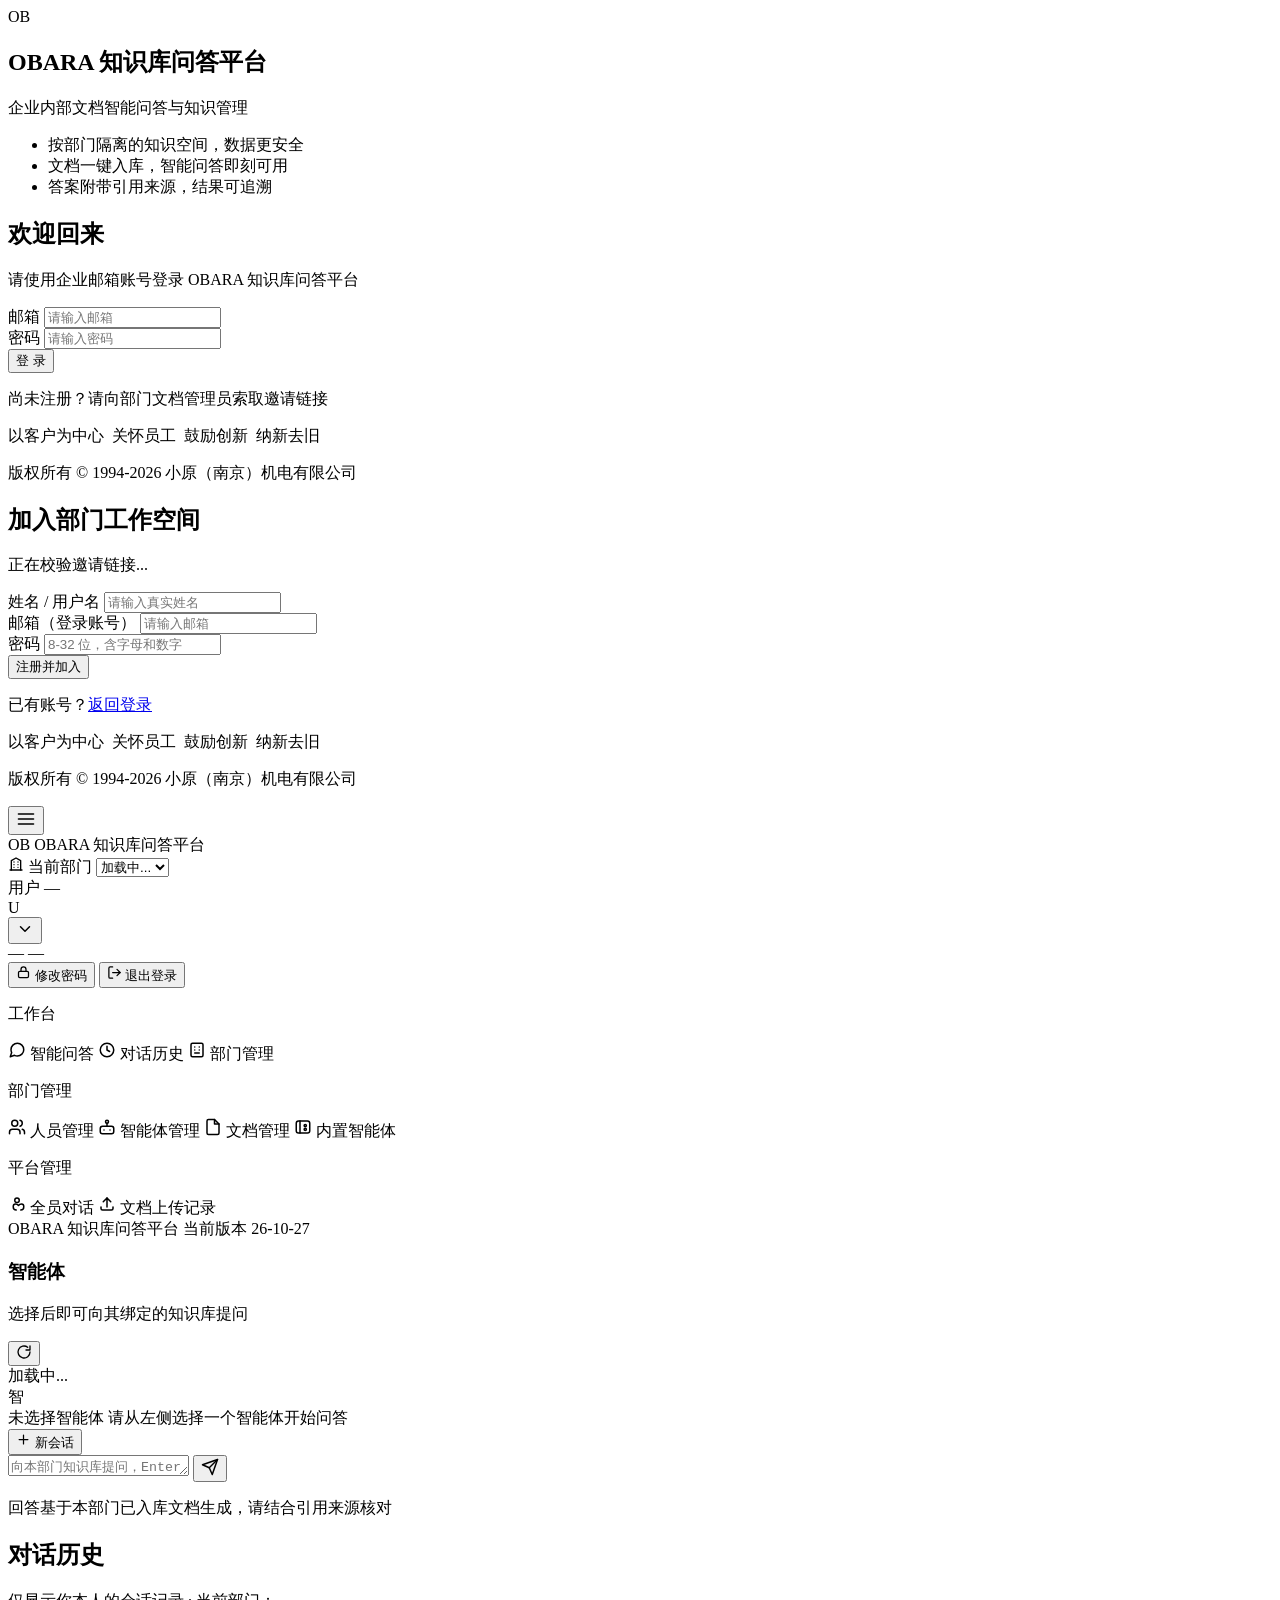
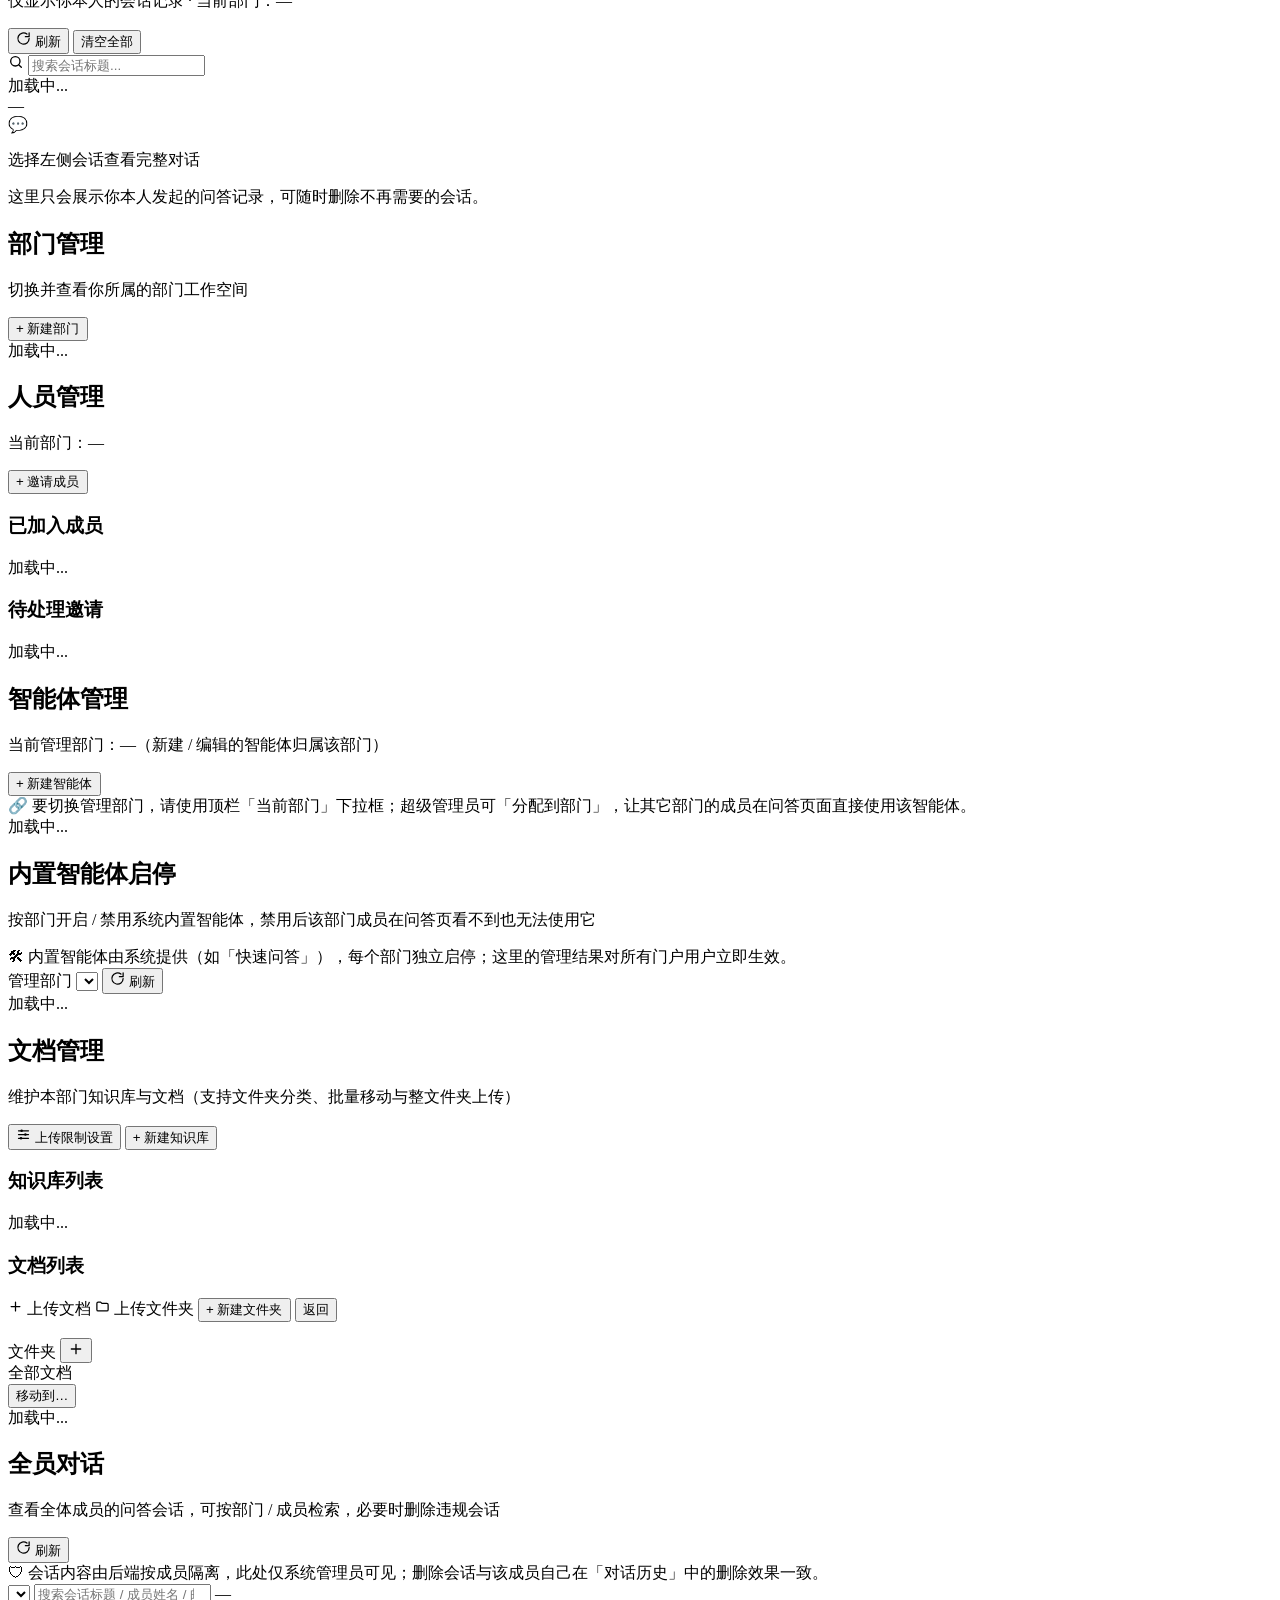
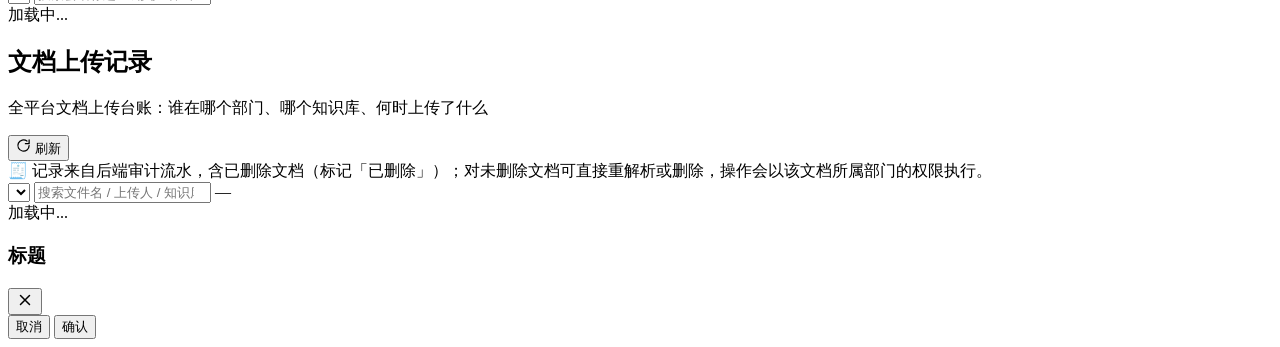
==== commit 8b791ca9: "feat: 实现80端口管理员登录守卫与注册管控 新增80端口登录守卫服务，仅允许白名单管理员登录原生后台，拦截所有注册类接口与页面，被拦截时弹出居中提示弹窗并自动跳转至8081门户。同时新增受保护管" ====
--- a/portal/index.html
+++ b/portal/index.html
@@ -123,10 +123,6 @@
               <span id="user-menu-name" class="user-menu-title">—</span>
               <span id="user-menu-email" class="user-menu-email">—</span>
             </div>
-            <button class="user-menu-item" onclick="showMyEmailModal()">
-              <svg viewBox="0 0 24 24" width="15" height="15" fill="none" stroke="currentColor" stroke-width="2" stroke-linecap="round" stroke-linejoin="round"><rect x="3" y="5" width="18" height="14" rx="2"/><path d="m3 7 9 6 9-6"/></svg>
-              修改登录邮箱
-            </button>
             <button class="user-menu-item" onclick="showMyPasswordModal()">
               <svg viewBox="0 0 24 24" width="15" height="15" fill="none" stroke="currentColor" stroke-width="2" stroke-linecap="round" stroke-linejoin="round"><rect x="4" y="10" width="16" height="10" rx="2"/><path d="M8 10V7a4 4 0 0 1 8 0v3"/></svg>
               修改密码
@@ -509,6 +505,8 @@
   <!-- Toast -->
   <div id="toast" class="toast hidden"></div>
 
+  <!-- 受保护的系统管理员邮箱（与 admin_gate.py 的 GATE_ADMIN_EMAILS、门户 PORTAL_ADMIN_EMAILS 保持一致） -->
+  <script>window.OBARA_ADMIN_EMAILS = 'admin@obara.local';</script>
   <script src="/app.js"></script>
 </body>
 </html>
